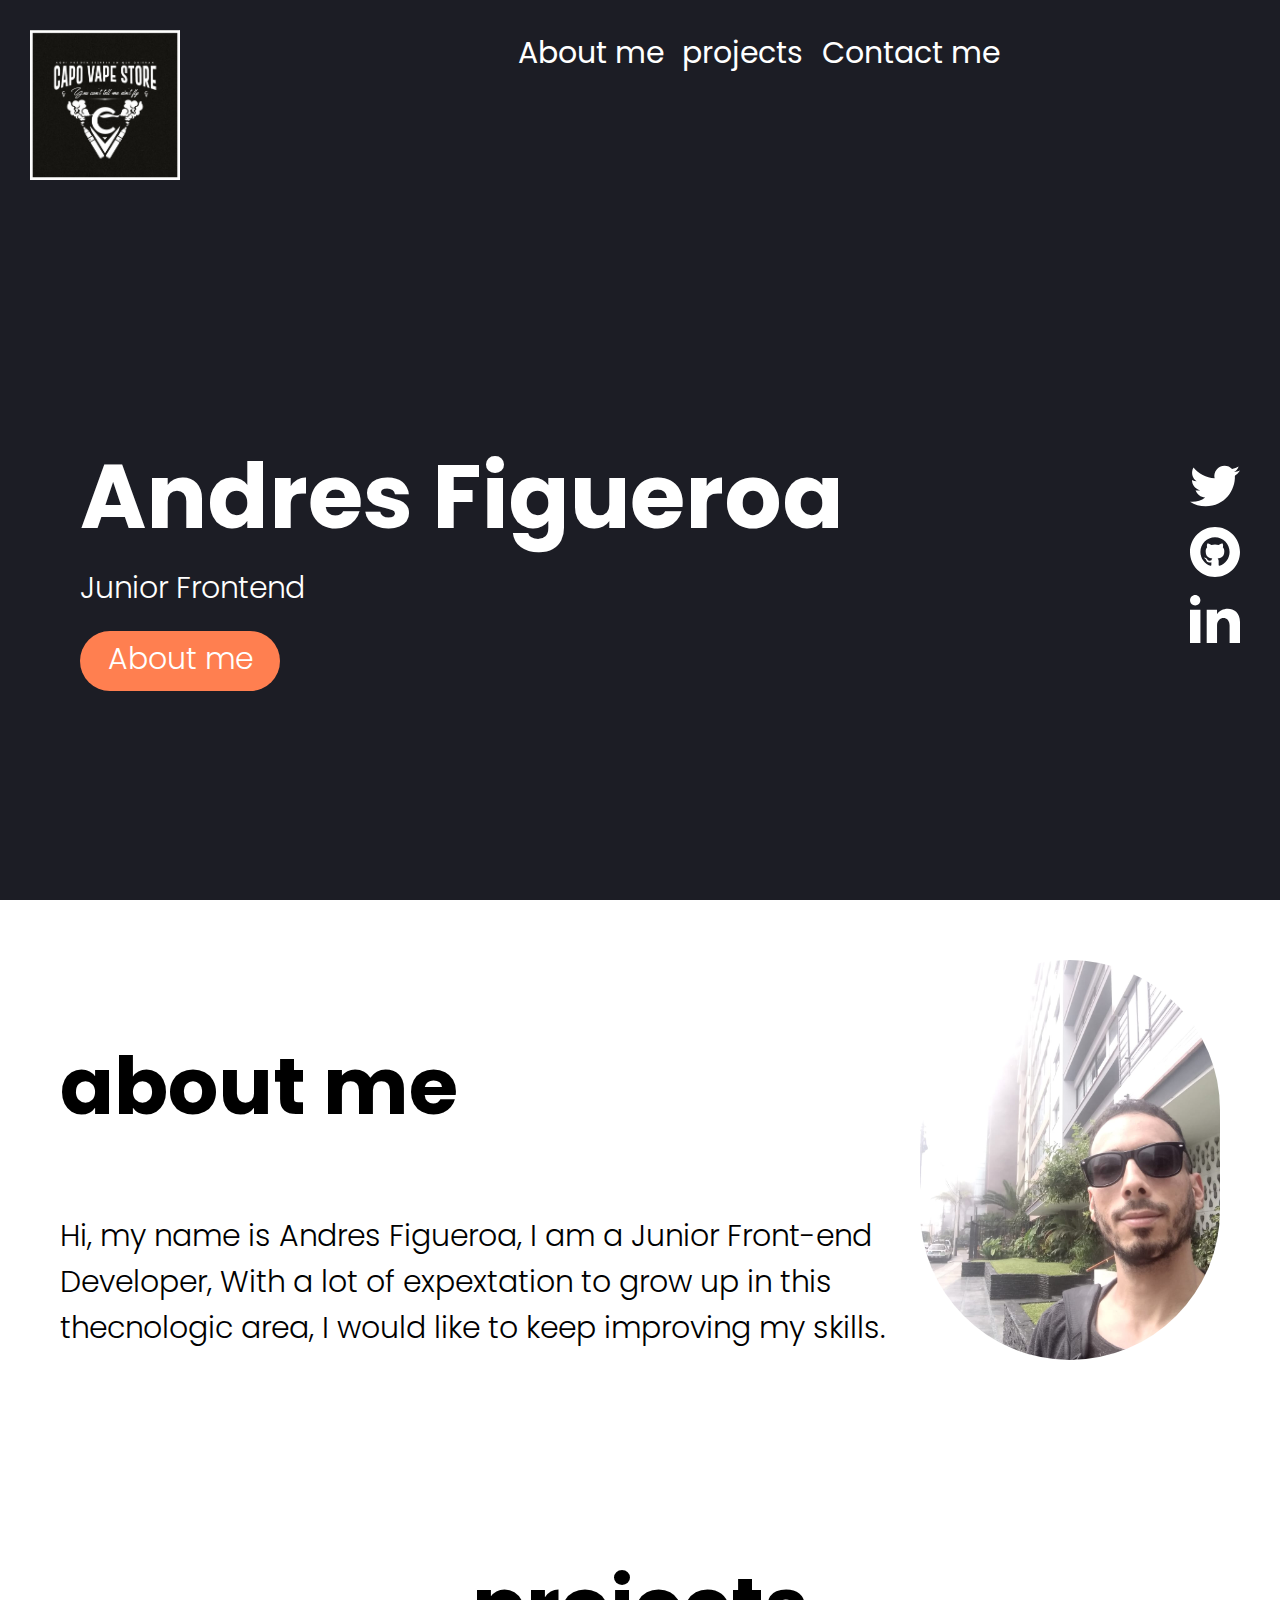
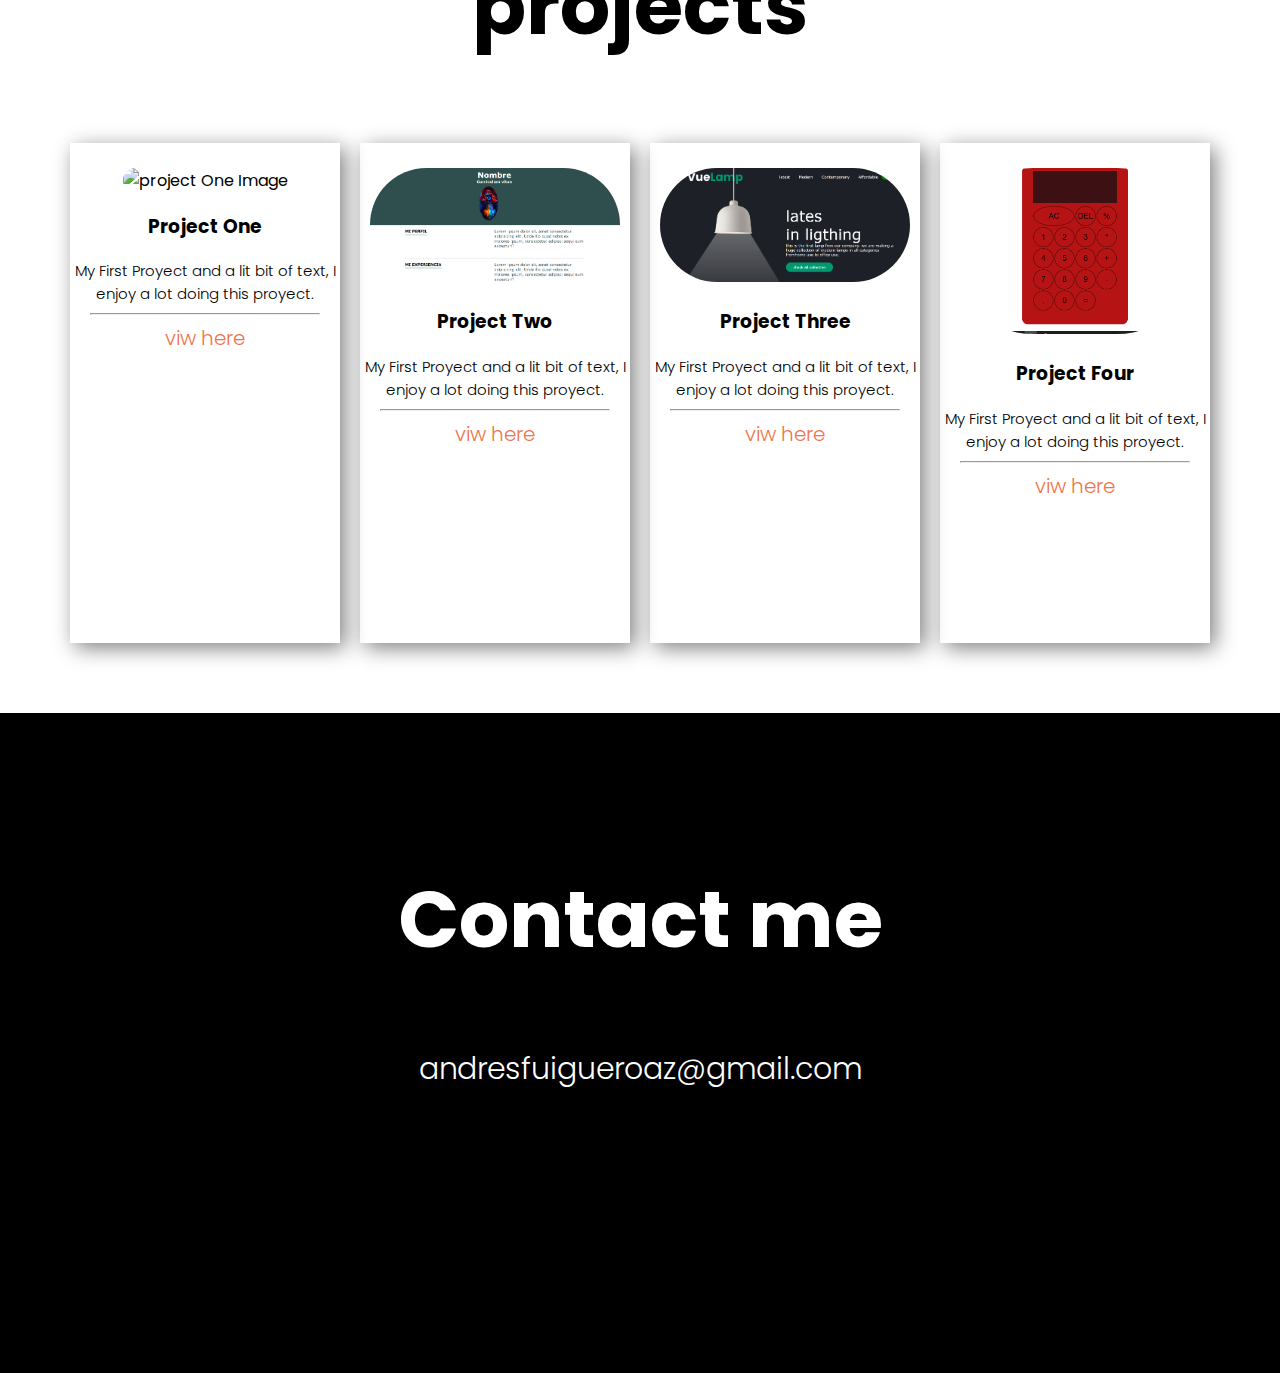
==== index.html @ ade582fd "primer commit" ====
<!DOCTYPE html>
<html lang="en">

<head>

    <link rel="stylesheet" href="src/style.css">
    <link rel="preconnect" href="https://fonts.googleapis.com">
    <link rel="preconnect" href="https://fonts.gstatic.com" crossorigin>
    <link href="https://fonts.googleapis.com/css2?family=Poppins:wght@300;400;600;700;800&display=swap"
        rel="stylesheet">

    <meta charset="UTF-8">
    <meta http-equiv="X-UA-Compatible" content="IE=edge">
    <meta name="viewport" content="width=device-width, initial-scale=1.0">
</head>

<title>Portafolio</title>

<body>

    <section class="hero">
        <nav>
            <img class="logo" src="src/images/capoVape.jpg" alt="tate logo" />

            <ul>
                <li><a href="#about-me"></a>About me</li>
                <li><a href="#projects"></a>projects</li>
                <li><a href="#Contact-me"></a>Contact me</li>
            </ul>

            <button class="hamburguer" id="hamburguer">
                <i class="fas fa-bars"></i>
            </button>

        </nav>

        <div class="hero-area">
            <div class="hero-text">
                <h1>Andres Figueroa</h1>
                <p>Junior Frontend</p>
                <div class="button">About me</div>
            </div>
            <div class="social">
                <div> <a href="https://www.twitter.com" class="social"> <svg xmlns="http://www.w3.org/2000/svg"
                            fill="#ffffff" width="50" height="50" viewBox="0 0 24 24">
                            <path
                                d="M24 4.557c-.883.392-1.832.656-2.828.775 1.017-.609 1.798-1.574 2.165-2.724-.951.564-2.005.974-3.127 1.195-.897-.957-2.178-1.555-3.594-1.555-3.179 0-5.515 2.966-4.797 6.045-4.091-.205-7.719-2.165-10.148-5.144-1.29 2.213-.669 5.108 1.523 6.574-.806-.026-1.566-.247-2.229-.616-.054 2.281 1.581 4.415 3.949 4.89-.693.188-1.452.232-2.224.084.626 1.956 2.444 3.379 4.6 3.419-2.07 1.623-4.678 2.348-7.29 2.04 2.179 1.397 4.768 2.212 7.548 2.212 9.142 0 14.307-7.721 13.995-14.646.962-.695 1.797-1.562 2.457-2.549z" />
                        </svg> </a>
                </div>
                <div> <a href="https://www.github.com" class="social"> <svg xmlns="http://www.w3.org/2000/svg"
                            fill="#ffffff" width="50" height="50" viewBox="0 0 24 24">
                            <path
                                d="M12 0c-6.627 0-12 5.373-12 12s5.373 12 12 12 12-5.373 12-12-5.373-12-12-12zm2.218 18.616c-.354.069-.468-.149-.468-.336v-1.921c0-.653-.229-1.079-.481-1.296 1.56-.173 3.198-.765 3.198-3.454 0-.765-.273-1.389-.721-1.879.072-.177.312-.889-.069-1.853 0 0-.587-.188-1.923.717-.561-.154-1.159-.231-1.754-.234-.595.003-1.193.08-1.753.235-1.337-.905-1.925-.717-1.925-.717-.379.964-.14 1.676-.067 1.852-.448.49-.722 1.114-.722 1.879 0 2.682 1.634 3.282 3.189 3.459-.2.175-.381.483-.444.936-.4.179-1.413.488-2.037-.582 0 0-.37-.672-1.073-.722 0 0-.683-.009-.048.426 0 0 .46.215.777 1.024 0 0 .405 1.25 2.353.826v1.303c0 .185-.113.402-.462.337-2.782-.925-4.788-3.549-4.788-6.641 0-3.867 3.135-7 7-7s7 3.133 7 7c0 3.091-2.003 5.715-4.782 6.641z" />
                        </svg> </a> </div>

                <div> <a href="linkedin" class="social"> <svg xmlns="http://www.w3.org/2000/svg" fill="#ffffff"
                            width="50" height="50" viewBox="0 0 24 24">
                            <path
                                d="M4.98 3.5c0 1.381-1.11 2.5-2.48 2.5s-2.48-1.119-2.48-2.5c0-1.38 1.11-2.5 2.48-2.5s2.48 1.12 2.48 2.5zm.02 4.5h-5v16h5v-16zm7.982 0h-4.968v16h4.969v-8.399c0-4.67 6.029-5.052 6.029 0v8.399h4.988v-10.131c0-7.88-8.922-7.593-11.018-3.714v-2.155z" />
                        </svg> </a>
                </div>
            </div>
        </div>
    </section>

    <section class="sub-section" id="about-me">
        <div class="information">
            <h2>about me</h2>
            <p>Hi, my name is Andres Figueroa, I am a Junior Front-end Developer, With a lot of expextation to grow up in this thecnologic area, I would like to keep improving my skills.</p>
        </div>
        <div class="headshot-container">
            <img class="headshot" src="src//images/tate.jpg" alt="andres hedshot" />
        </div>
    </section>

    <section class="sub-section-alternative" id="about-me">
        <h2>projects</h2>
        <div class="project-container">
            <div class="project-card">
                <img class="project-image" src="" alt="project One Image"/>
                <h3>Project One</h3>
                <p class="subtext">My First Proyect and a lit bit of text, I enjoy a lot doing this proyect.</p>
                <hr/>
                <p class="subtext"><a class="project-link" href="https://www.github.com/andrestate47">viw here</a></p>
            </div>
            <div class="project-card">
                <img class="project-image" src="src/images/MiPrimeraPaginaWeb.png" alt="project One Image"/>
                <h3>Project Two</h3>
                <p class="subtext">My First Proyect and a lit bit of text, I enjoy a lot doing this proyect.</p>
                <hr/>
                <p class="subtext"><a href="https://www.github.com/andrestate47">viw here</a></p>
            </div>
            <div class="project-card">
                <img class="project-image" src="src/images/PaginaWeb.png" alt="project One Image"/>
                <h3>Project Three</h3>
                <p class="subtext">My First Proyect and a lit bit of text, I enjoy a lot doing this proyect.</p>
                <hr/>
                <p class="subtext"><a href="https://www.github.com/andrestate47">viw here</a></p>
            </div>
            <div class="project-card">
                <img class="project-image" src="src/images/Calculadora.png" alt="project One Image"/>
                <h3>Project Four</h3>
                <p class="subtext">My First Proyect and a lit bit of text, I enjoy a lot doing this proyect.</p>
                <hr/>
                <p class="subtext"><a href="https://www.github.com/andrestate47">viw here</a></p>
            </div>
        </div>
    </section>

    <section></section>

    <footer id="contact-me">
        <h2>Contact me</h2>
        <p>andresfuigueroaz@gmail.com</p>
    </footer>
    <script src="src/app.js"></script>
</body>

</html>
---- src/style.css ----
body {
  font-family: 'Poppins', sans-serif;
  margin: 0;
}

section {
  background-color: white;
}

.hero {
  background-color: #1c1d25;
  height: 100vh;
  color: white;
  font-size: 40px;
}

footer {
  background-color: black;
  height: 500px;
  color: white;
  text-align: center;
  padding: 80px;
}

nav {
  display: flex;
  justify-content: space-between;
  margin: 0;
}

ul {
  display: flex;
  list-style-type: none;
  width: 500px;
  justify-content: space-around;
  font-size: 30px;
}

li {
  text-decoration: none;
}

h1 {
  font-size: 90px;
  margin: 0;
}

h2 {
  font-size: 50px;
}

p {
  margin: 0;
  font-size: 30px;
  font-weight: 300;
}

.subtext {
  font-size: 15px;
  font-weight: 300;
  
}

.hero-area {
   display: flex;
  height: 100%;
  justify-content: space-between;
  align-items: center;
}

.hero-text {
  margin-left: 80px;
  margin-bottom: 200px;
}

.button {
  width: 200px;
  height: 55px;
  border-radius: 30px;
  background-color: coral;
  text-align: center;
  font-size: 30px;
  font-weight: 300;
  padding-top: 5px;
  margin-top: 20px;
}

.button:hover {
  background-color: #ef744b;
}

.button:active {
  background-color: #A9A555;
  color: #808080;
}

 .social {
   padding-bottom: 200px;
 }

 .logo{
   height: 150px;
   margin: 30px;
 }

 .social{
   margin: 20px; 
 }

 .sub-section{
   display: flex;
   justify-content: space-around;
   padding: 60px;
  }

  .sub-section-alternative{
    display: flex;
    flex-direction: column;
    text-align: center;
    padding: 60px;
  } 
 
 h2{
    font-size: 80px;
 }

 .headshot{
   width: 300px;
   border-radius: 150px;
 }

 .headshot-container{
   display: flex;
   align-items: center;
 }


 .project-card{
  width: 300px;
  height: 500px;
  box-shadow: 5px 5px 20px grey ;
  margin: 10px;
 }
 .project-container{
   display: flex;
   justify-content: space-around;
 }

 @media only screen and (max-width: 1000px){
  .project-container{
    display: flex;
    flex-wrap: wrap;
  }
 }
 .project-image{
   margin-top: 25px;
   width: 250px;
   border-radius: 125px;
 }
 
 hr{
   margin-left: 20px;
   margin-right: 20px;
 }
 .project-link{
 text-decoration: none;
  color: #ef744b;
 }
 
 a{
  text-decoration: none;
  color: #ef744b;
  font-size: 20px;
 }

 .hamburguer {
  border: 0;
  background-color: transparent;
  color:rgb(116, 116, 15);
  font-size: 30px;
 }
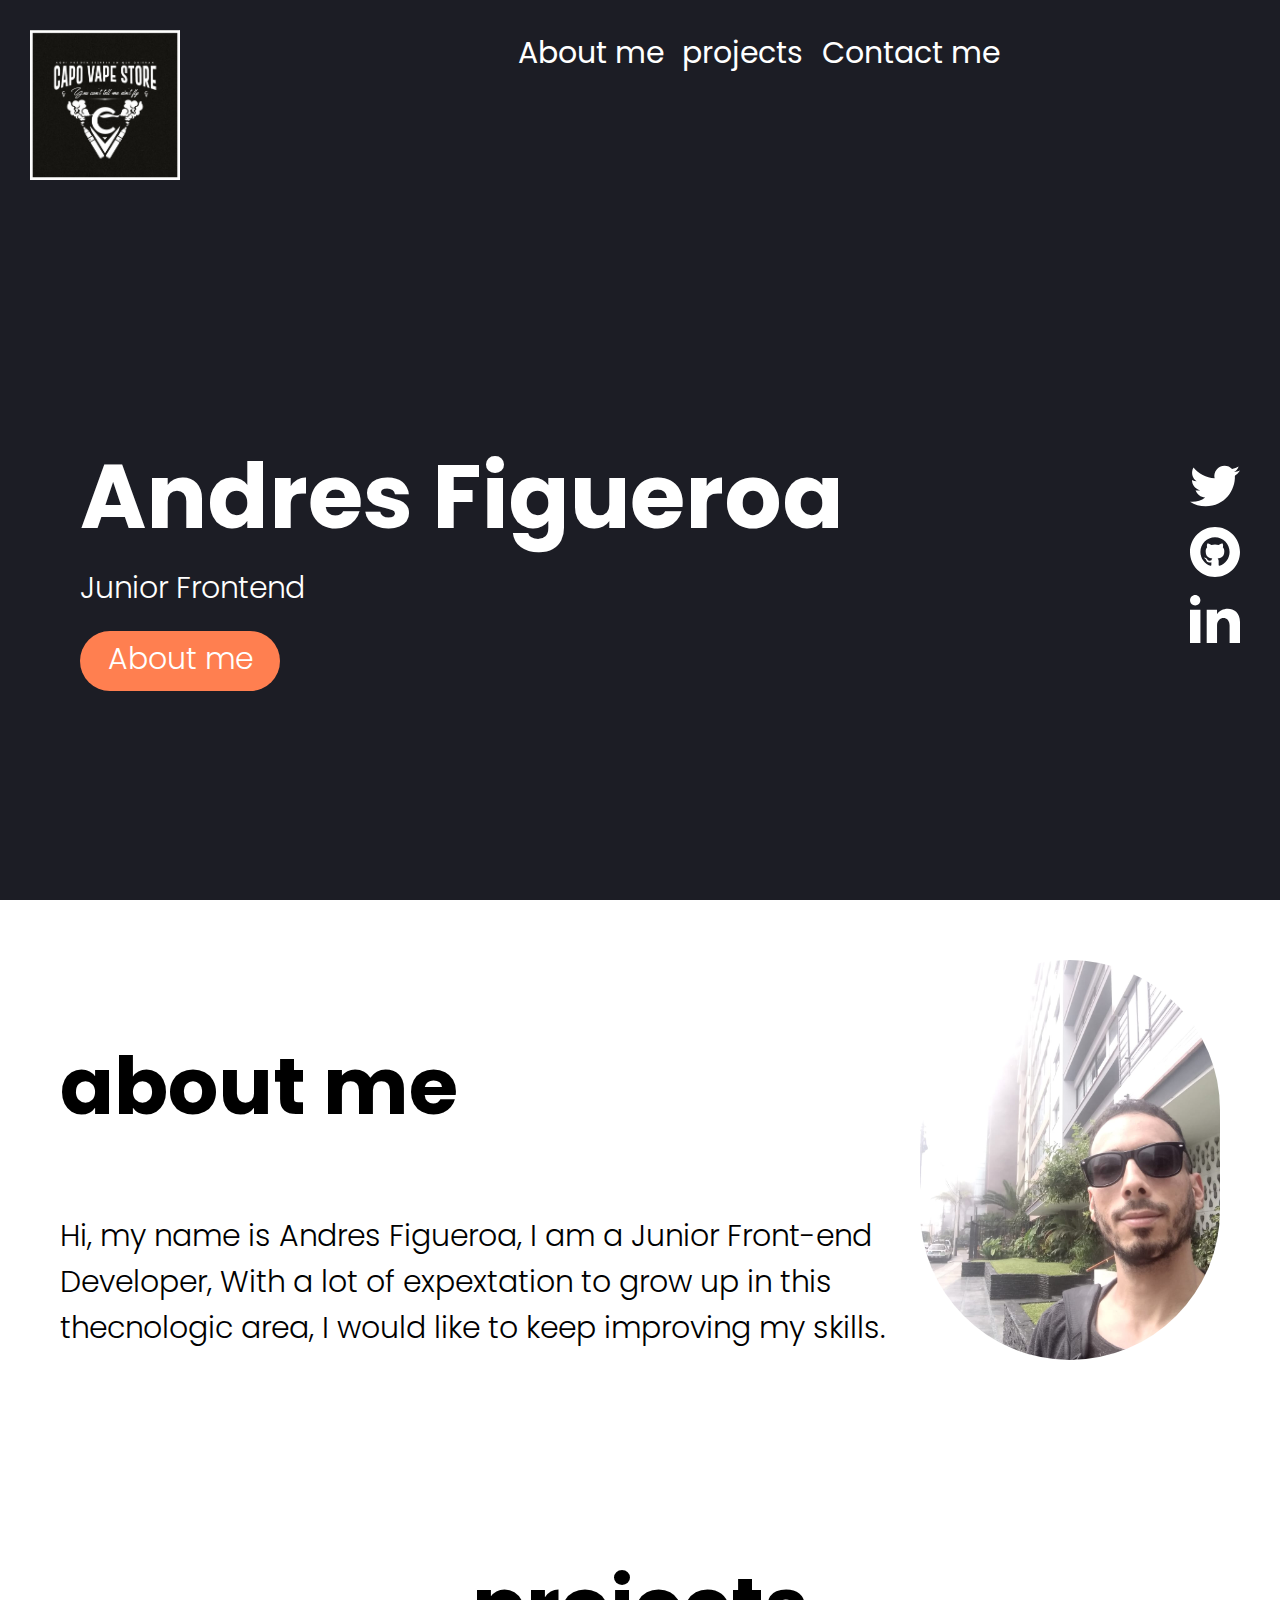
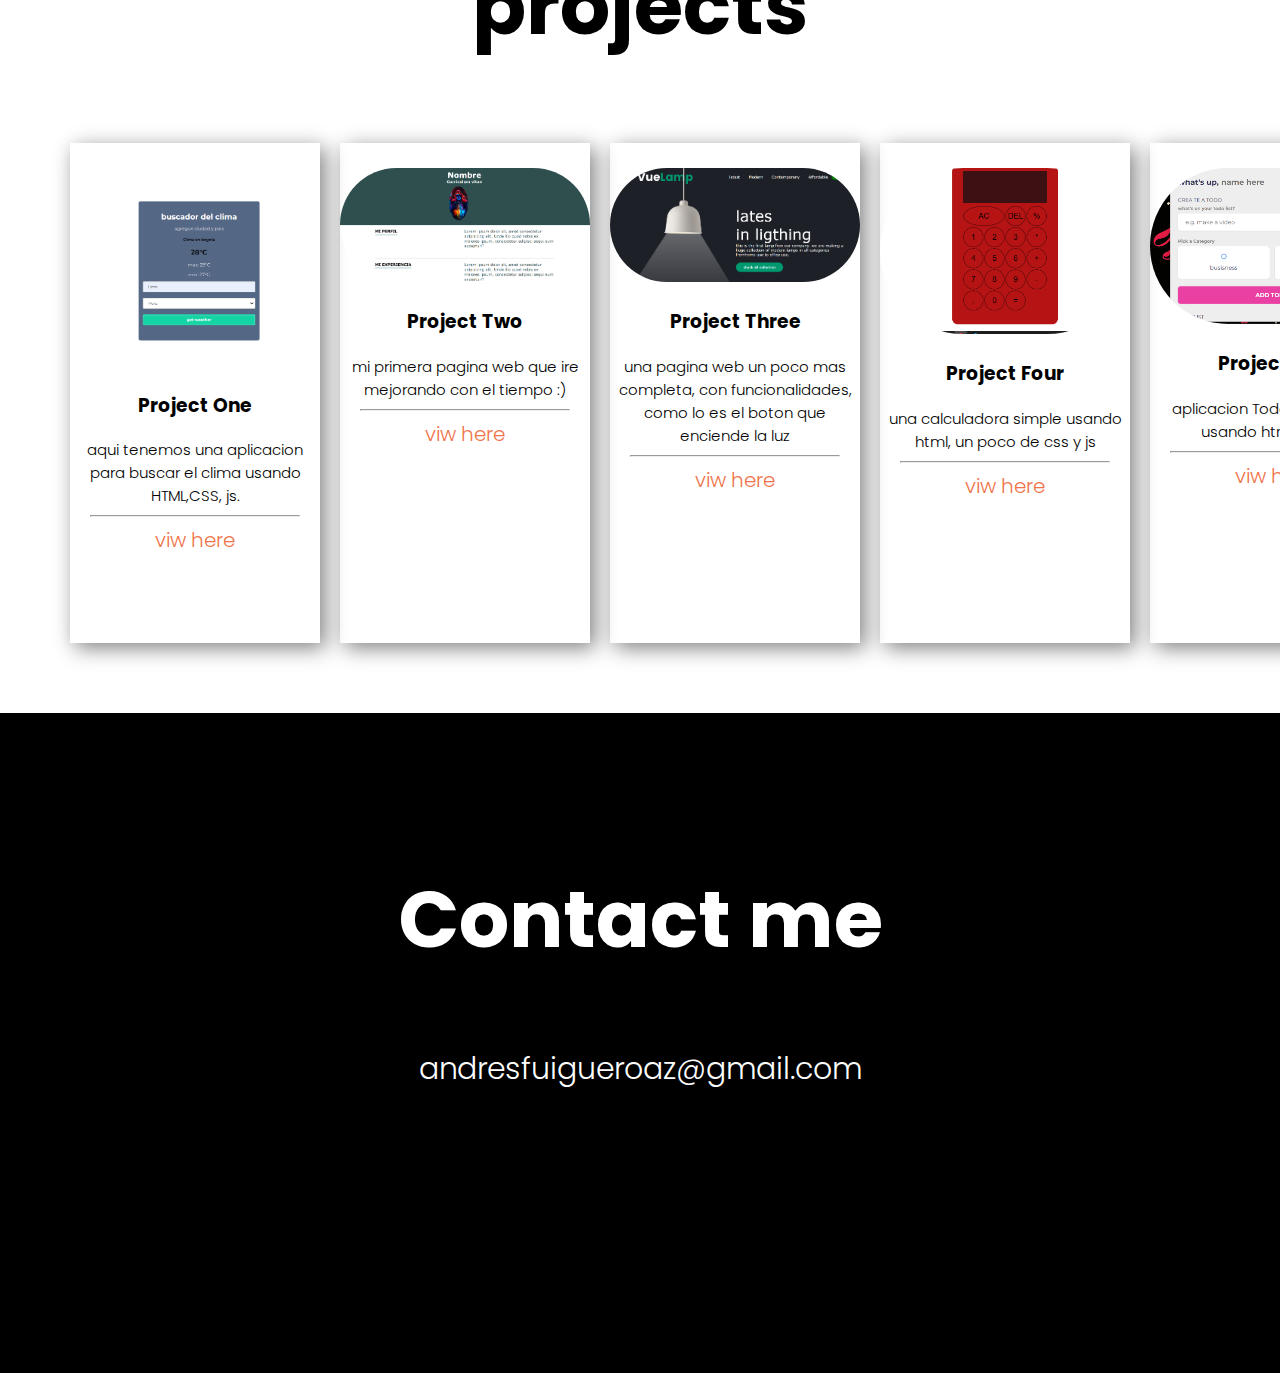
==== commit 9fe2aa6b: "agregando dos proyectos nuevos" ====
--- a/index.html
+++ b/index.html
@@ -77,30 +77,37 @@
         <h2>projects</h2>
         <div class="project-container">
             <div class="project-card">
-                <img class="project-image" src="" alt="project One Image"/>
+                <img class="project-image" src="buscador del clima .png" alt="project One Image"/>
                 <h3>Project One</h3>
-                <p class="subtext">My First Proyect and a lit bit of text, I enjoy a lot doing this proyect.</p>
+                <p class="subtext">aqui tenemos una aplicacion para buscar el clima usando HTML,CSS, js.</p>
                 <hr/>
                 <p class="subtext"><a class="project-link" href="https://www.github.com/andrestate47">viw here</a></p>
             </div>
             <div class="project-card">
-                <img class="project-image" src="src/images/MiPrimeraPaginaWeb.png" alt="project One Image"/>
+                <img class="project-image" src="src/images/MiPrimeraPaginaWeb.png" alt="project Two Image"/>
                 <h3>Project Two</h3>
-                <p class="subtext">My First Proyect and a lit bit of text, I enjoy a lot doing this proyect.</p>
+                <p class="subtext">mi primera pagina web que ire mejorando con el tiempo :)</p>
                 <hr/>
                 <p class="subtext"><a href="https://www.github.com/andrestate47">viw here</a></p>
             </div>
             <div class="project-card">
-                <img class="project-image" src="src/images/PaginaWeb.png" alt="project One Image"/>
+                <img class="project-image" src="src/images/PaginaWeb.png" alt="project Three Image"/>
                 <h3>Project Three</h3>
-                <p class="subtext">My First Proyect and a lit bit of text, I enjoy a lot doing this proyect.</p>
+                <p class="subtext">una pagina web un poco mas completa, con funcionalidades, como lo es el boton que enciende la luz</p>
                 <hr/>
                 <p class="subtext"><a href="https://www.github.com/andrestate47">viw here</a></p>
             </div>
             <div class="project-card">
-                <img class="project-image" src="src/images/Calculadora.png" alt="project One Image"/>
+                <img class="project-image" src="src/images/Calculadora.png" alt="project Four Image"/>
                 <h3>Project Four</h3>
-                <p class="subtext">My First Proyect and a lit bit of text, I enjoy a lot doing this proyect.</p>
+                <p class="subtext">una calculadora simple usando html, un poco de css y js</p>
+                <hr/>
+                <p class="subtext"><a href="https://www.github.com/andrestate47">viw here</a></p>
+            </div>
+            <div class="project-card">
+                <img class="project-image" src="todo-list.png" alt="project Five Image"/>
+                <h3>Project Five</h3>
+                <p class="subtext">aplicacion Todo-list mas util usando html css y js</p>
                 <hr/>
                 <p class="subtext"><a href="https://www.github.com/andrestate47">viw here</a></p>
             </div>
